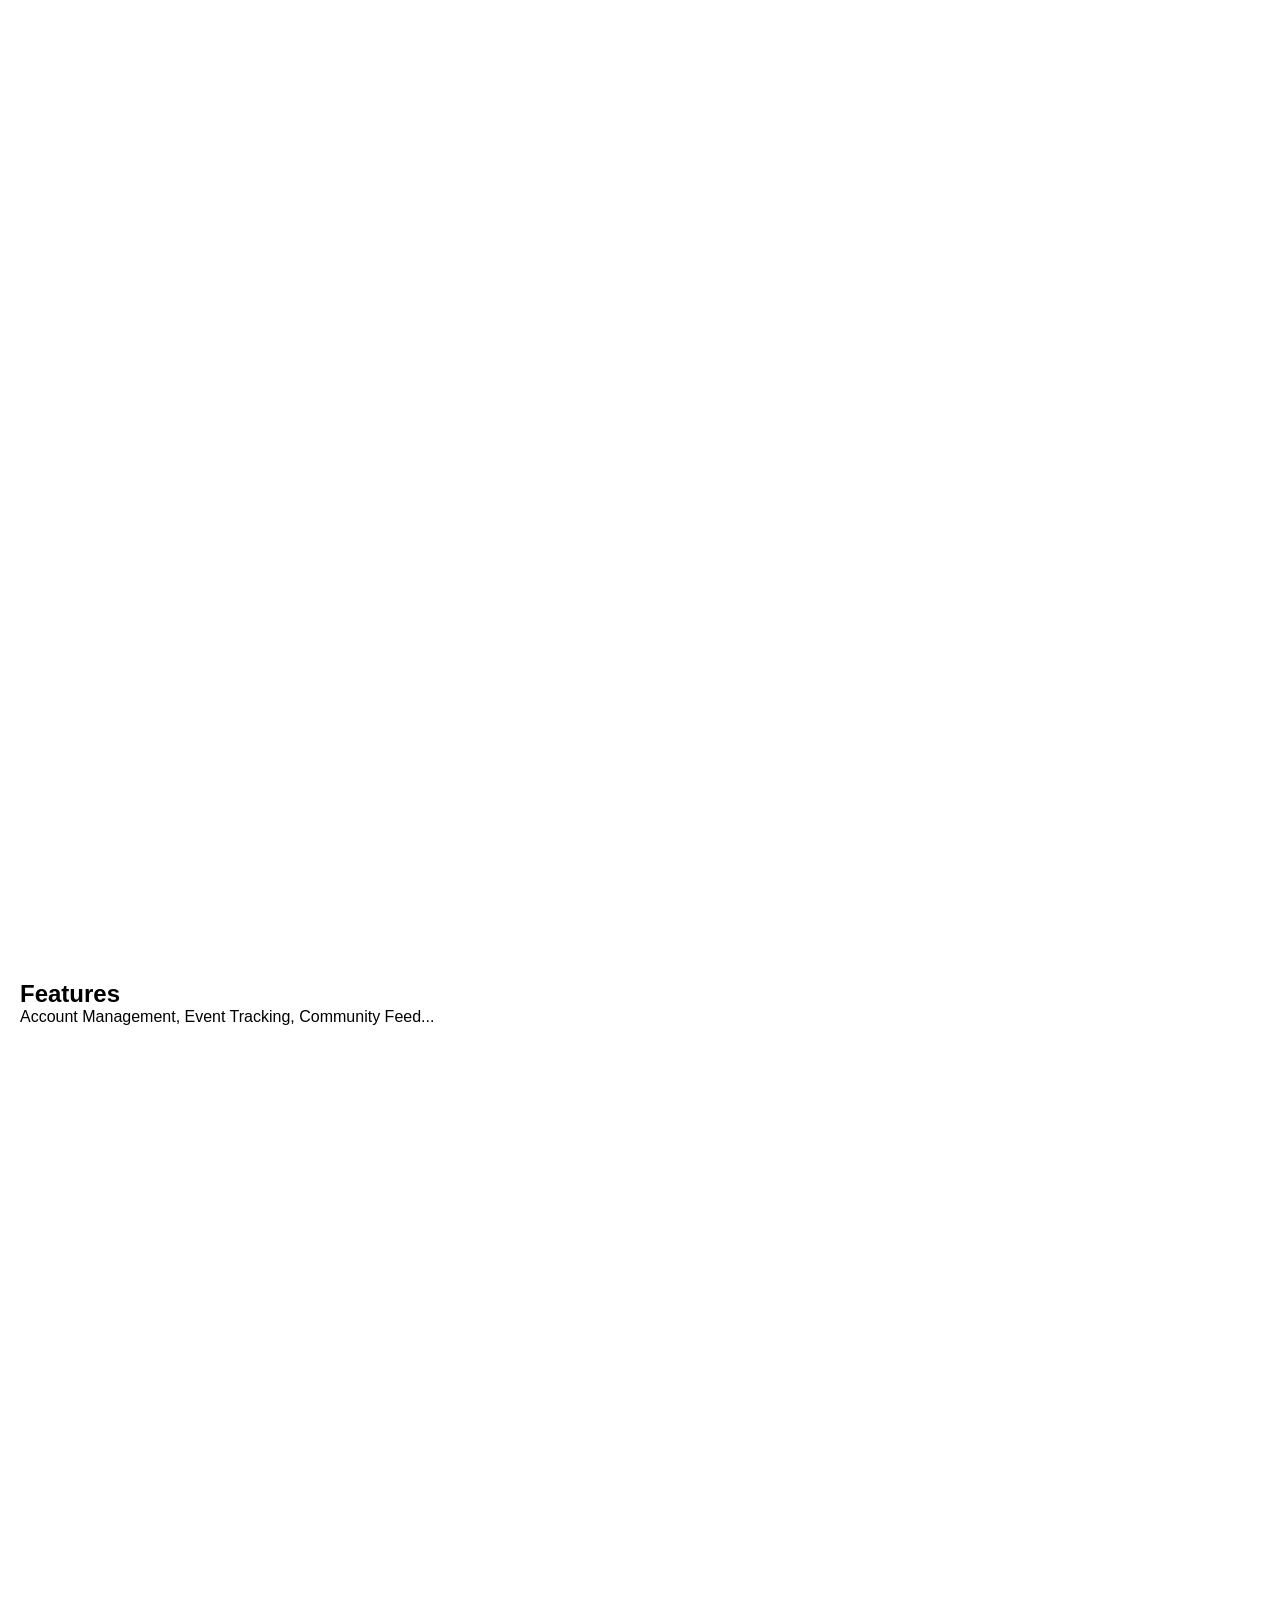
==== index.html @ 981279d8 "Add files via upload" ====
<!DOCTYPE html>
<html lang="en">
<head>
  <meta charset="UTF-8">
  <meta name="viewport" content="width=device-width, initial-scale=1.0">
  <title>ROTL Zone-3 Alliance</title>
  <link rel="stylesheet" href="css/style.css">
</head>
<body>

  <!-- Navbar -->
  <nav class="navbar">
    <div class="logo">ROTL Zone-3</div>
    <div>
      <a href="#features">Features</a>
      <a href="login.html" class="btn btn-primary">Login / Join</a>
    </div>
  </nav>

  <!-- Hero Section -->
  <section class="hero">
    <h1>Welcome to Zone-3 Command</h1>
    <p>Manage Accounts • Track Events • Connect Allies</p>
    <br>
    <a href="login.html" class="btn btn-primary">Get Started</a>
  </section>

  <!-- Features Section -->
  <section id="features">
    <h2>Features</h2>
    <p>Account Management, Event Tracking, Community Feed...</p>
  </section>

</body>
</html>
---- css/style.css ----
/* Global Reset */
* { margin: 0; padding: 0; box-sizing: border-box; font-family: 'Segoe UI', sans-serif; }

/* Smooth Scrolling */
html { scroll-behavior: smooth; }

/* Colors */
:root {
  --primary: #007bff;
  --dark: #1a1a1a;
  --light: #f4f4f4;
  --danger: #dc3545;
}

body { background: var-light; color: var-dark; }

/* Navbar */
.navbar {
  position: fixed; top: 0; width: 100%;
  background: var-dark; color: white;
  padding: 1rem 2rem; display: flex;
  justify-content: space-between; align-items: center;
  z-index: 1000;
}

.navbar a { color: white; text-decoration: none; margin-left: 20px; }
.btn { padding: 8px 16px; border-radius: 5px; cursor: pointer; border: none; }
.btn-primary { background: var-primary; color: white; }

/* Sections */
section { padding: 80px 20px; min-height: 100vh; }
.hero { background: var-dark; color: white; text-align: center; display: flex; flex-direction: column; justify-content: center; }

/* Forms */
.form-container { max-width: 400px; margin: 100px auto; padding: 20px; background: white; box-shadow: 0 4px 6px rgba(0,0,0,0.1); }
input { width: 100%; padding: 10px; margin: 10px 0; border: 1px solid #ddd; }
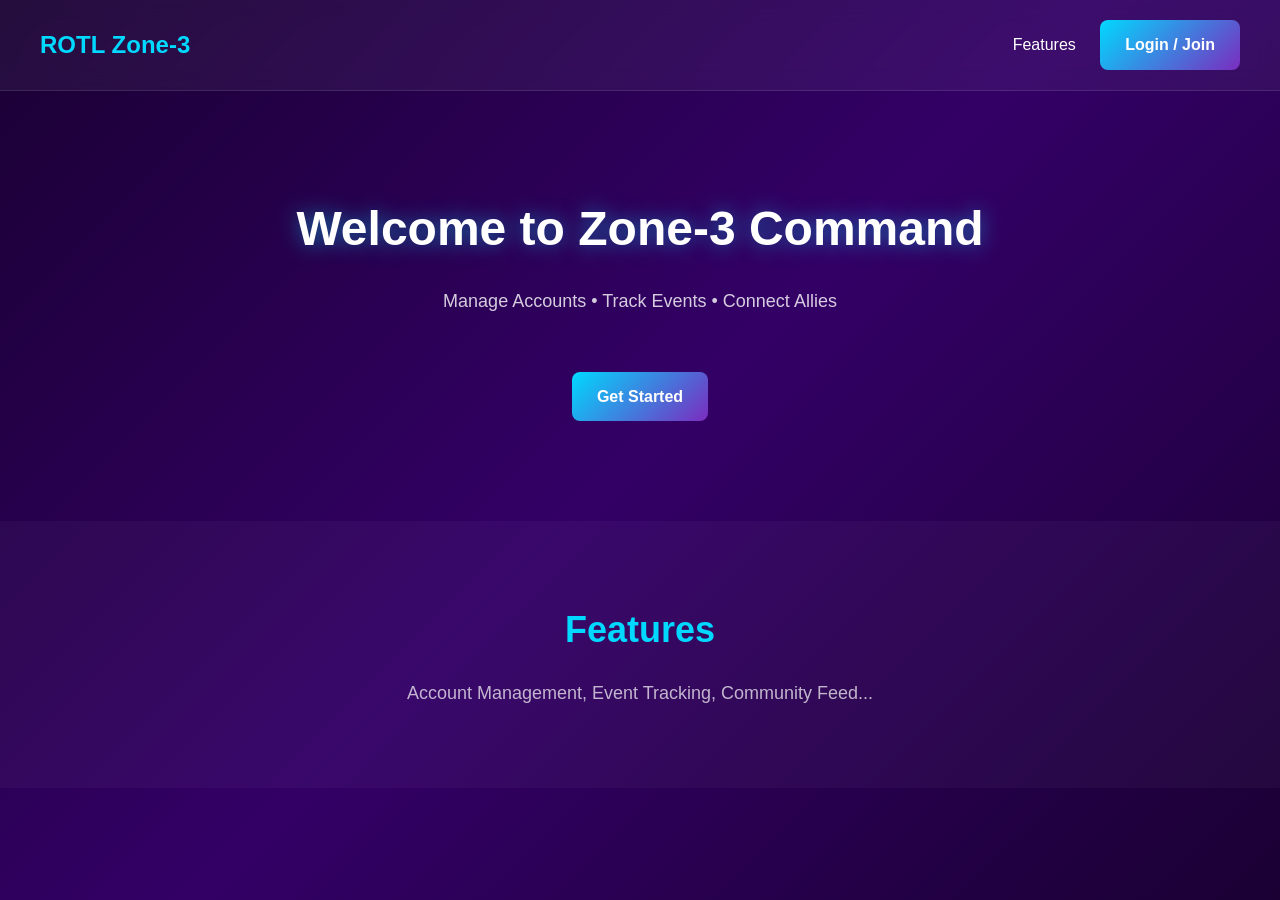
==== commit 3e696c19: "Add version query to stylesheet link" ====
--- a/index.html
+++ b/index.html
@@ -4,7 +4,7 @@
   <meta charset="UTF-8">
   <meta name="viewport" content="width=device-width, initial-scale=1.0">
   <title>ROTL Zone-3 Alliance</title>
-  <link rel="stylesheet" href="css/style.css">
+  <link rel="stylesheet" href="css/style.css?v=2">
 </head>
 <body>
 
@@ -32,4 +32,4 @@
   </section>
 
 </body>
-</html>+</html>
--- a/css/style.css
+++ b/css/style.css
@@ -1,36 +1,392 @@
 /* Global Reset */
-* { margin: 0; padding: 0; box-sizing: border-box; font-family: 'Segoe UI', sans-serif; }
-
-/* Smooth Scrolling */
-html { scroll-behavior: smooth; }
-
-/* Colors */
-:root {
-  --primary: #007bff;
-  --dark: #1a1a1a;
-  --light: #f4f4f4;
-  --danger: #dc3545;
-}
-
-body { background: var-light; color: var-dark; }
+* {
+  margin: 0;
+  padding: 0;
+  box-sizing: border-box;
+  font-family: 'Segoe UI', Tahoma, Geneva, Verdana, sans-serif;
+}
+
+html {
+  scroll-behavior: smooth;
+}
+
+/* Body - Purple Gradient for ALL pages */
+body {
+  background: linear-gradient(135deg, #1a0033 0%, #330066 50%, #1a0033 100%);
+  min-height: 100vh;
+  color: #fff;
+  line-height: 1.6;
+}
 
 /* Navbar */
 .navbar {
-  position: fixed; top: 0; width: 100%;
-  background: var-dark; color: white;
-  padding: 1rem 2rem; display: flex;
-  justify-content: space-between; align-items: center;
+  display: flex;
+  justify-content: space-between;
+  align-items: center;
+  padding: 20px 40px;
+  background: rgba(255, 255, 255, 0.05);
+  backdrop-filter: blur(10px);
+  border-bottom: 1px solid rgba(255, 255, 255, 0.1);
+  position: sticky;
+  top: 0;
   z-index: 1000;
 }
 
-.navbar a { color: white; text-decoration: none; margin-left: 20px; }
-.btn { padding: 8px 16px; border-radius: 5px; cursor: pointer; border: none; }
-.btn-primary { background: var-primary; color: white; }
-
-/* Sections */
-section { padding: 80px 20px; min-height: 100vh; }
-.hero { background: var-dark; color: white; text-align: center; display: flex; flex-direction: column; justify-content: center; }
-
-/* Forms */
-.form-container { max-width: 400px; margin: 100px auto; padding: 20px; background: white; box-shadow: 0 4px 6px rgba(0,0,0,0.1); }
-input { width: 100%; padding: 10px; margin: 10px 0; border: 1px solid #ddd; }+.navbar .logo {
+  font-size: 24px;
+  font-weight: bold;
+  color: #00d9ff;
+}
+
+.navbar a {
+  color: #fff;
+  text-decoration: none;
+  margin-left: 20px;
+  transition: all 0.3s;
+}
+
+.navbar a:hover {
+  color: #00d9ff;
+}
+/* Buttons */
+.btn {
+  padding: 12px 25px;
+  border-radius: 8px;
+  text-decoration: none;
+  font-weight: 600;
+  transition: all 0.3s;
+  display: inline-block;
+  border: none;
+  cursor: pointer;
+  font-size: 16px;
+}
+
+.btn-primary {
+  background: linear-gradient(135deg, #00d9ff, #7b2cbf);
+  color: #fff;
+}
+
+.btn-primary:hover {
+  transform: translateY(-2px);
+  box-shadow: 0 10px 30px rgba(0, 217, 255, 0.3);
+}
+
+.btn-secondary {
+  background: rgba(255, 255, 255, 0.1);
+  color: #fff;
+  border: 1px solid rgba(255, 255, 255, 0.2);
+}
+
+.btn-secondary:hover {
+  background: rgba(255, 255, 255, 0.2);
+}
+
+.btn-danger {
+  background: #dc3545;
+  color: #fff;
+}
+
+/* Hero Section */
+.hero {
+  text-align: center;
+  padding: 100px 20px;
+}
+
+.hero h1 {
+  font-size: 48px;
+  margin-bottom: 20px;
+  text-shadow: 0 0 20px rgba(0, 217, 255, 0.5);
+}
+.hero p {
+  font-size: 18px;
+  color: rgba(255, 255, 255, 0.8);
+  margin-bottom: 30px;
+}
+
+/* Features Section */
+#features {
+  padding: 80px 40px;
+  background: rgba(255, 255, 255, 0.03);
+  text-align: center;
+}
+
+#features h2 {
+  font-size: 36px;
+  margin-bottom: 20px;
+  color: #00d9ff;
+}
+
+#features p {
+  font-size: 18px;
+  color: rgba(255, 255, 255, 0.7);
+}
+
+/* Form Containers */
+.form-container {
+  max-width: 450px;
+  margin: 80px auto;
+  padding: 40px;
+  background: rgba(255, 255, 255, 0.05);
+  backdrop-filter: blur(20px);
+  border-radius: 20px;
+  border: 1px solid rgba(255, 255, 255, 0.1);
+  box-shadow: 0 25px 50px rgba(0, 0, 0, 0.3);
+}
+
+.form-container h2 {
+  color: #fff;
+  text-align: center;
+  margin-bottom: 30px;
+  font-size: 28px;
+}
+
+/* Form Inputs */
+input, select, textarea {
+  width: 100%;
+  padding: 14px;
+  margin: 10px 0;
+  background: rgba(255, 255, 255, 0.08);  border: 1px solid rgba(255, 255, 255, 0.1);
+  border-radius: 10px;
+  color: #fff;
+  font-size: 15px;
+  outline: none;
+  transition: all 0.3s;
+}
+
+input:focus, select:focus, textarea:focus {
+  border-color: #00d9ff;
+  background: rgba(255, 255, 255, 0.12);
+  box-shadow: 0 0 20px rgba(0, 217, 255, 0.2);
+}
+
+input::placeholder, textarea::placeholder {
+  color: rgba(255, 255, 255, 0.5);
+}
+
+select option {
+  background: #1a0033;
+  color: #fff;
+}
+
+/* Labels */
+label {
+  display: block;
+  color: rgba(255, 255, 255, 0.8);
+  margin-bottom: 8px;
+  font-size: 14px;
+  font-weight: 600;
+}
+
+/* Cards */
+.card {
+  background: rgba(255, 255, 255, 0.05);
+  border-radius: 12px;
+  padding: 25px;
+  margin: 20px 0;
+  border: 1px solid rgba(255, 255, 255, 0.1);
+}
+
+.card h3 {
+  color: #00d9ff;
+  margin-bottom: 15px;
+  font-size: 20px;
+}
+
+.card p, .card li {
+  color: rgba(255, 255, 255, 0.8);
+  font-size: 15px;}
+
+/* Dashboard Grid */
+.dashboard-grid {
+  display: grid;
+  grid-template-columns: repeat(auto-fit, minmax(280px, 1fr));
+  gap: 20px;
+  padding: 40px 20px;
+  max-width: 1200px;
+  margin: 0 auto;
+}
+
+.dashboard-card {
+  background: rgba(255, 255, 255, 0.05);
+  border-radius: 12px;
+  padding: 30px;
+  text-align: center;
+  border: 1px solid rgba(255, 255, 255, 0.1);
+  transition: all 0.3s;
+  cursor: pointer;
+}
+
+.dashboard-card:hover {
+  transform: translateY(-5px);
+  background: rgba(255, 255, 255, 0.08);
+  border-color: #00d9ff;
+}
+
+.dashboard-card .icon {
+  font-size: 48px;
+  margin-bottom: 15px;
+}
+
+.dashboard-card h3 {
+  color: #fff;
+  font-size: 20px;
+  margin-bottom: 10px;
+}
+
+.dashboard-card p {
+  color: rgba(255, 255, 255, 0.6);
+  font-size: 14px;
+}
+
+/* Profile Sections */
+.profile-section {
+  max-width: 800px;
+  margin: 40px auto;
+  padding: 0 20px;
+}
+.profile-header {
+  background: rgba(255, 255, 255, 0.05);
+  border-radius: 15px;
+  padding: 40px;
+  text-align: center;
+  margin-bottom: 30px;
+  border: 1px solid rgba(255, 255, 255, 0.1);
+}
+
+.profile-header h2 {
+  color: #fff;
+  font-size: 32px;
+  margin-bottom: 10px;
+}
+
+.profile-header p {
+  color: rgba(255, 255, 255, 0.7);
+  font-size: 16px;
+}
+
+/* Accordion/Collapsible */
+.accordion {
+  background: rgba(255, 255, 255, 0.05);
+  border-radius: 10px;
+  margin-bottom: 15px;
+  border: 1px solid rgba(255, 255, 255, 0.1);
+  overflow: hidden;
+}
+
+.accordion-header {
+  padding: 20px;
+  background: linear-gradient(135deg, #00d9ff 0%, #7b2cbf 100%);
+  color: #fff;
+  cursor: pointer;
+  display: flex;
+  justify-content: space-between;
+  align-items: center;
+  font-weight: bold;
+  font-size: 16px;
+  transition: all 0.3s;
+}
+
+.accordion-header:hover {
+  opacity: 0.9;
+}
+
+.accordion-body {
+  max-height: 0;
+  overflow: hidden;  transition: max-height 0.3s ease-out;
+  background: rgba(255, 255, 255, 0.03);
+}
+
+.accordion-body.show {
+  max-height: 2000px;
+}
+
+.accordion-content {
+  padding: 20px;
+  color: rgba(255, 255, 255, 0.8);
+}
+
+/* Tables */
+table {
+  width: 100%;
+  border-collapse: collapse;
+  margin: 20px 0;
+}
+
+table th {
+  background: rgba(0, 217, 255, 0.2);
+  padding: 12px;
+  text-align: left;
+  color: #00d9ff;
+  font-weight: 600;
+  border-bottom: 2px solid rgba(0, 217, 255, 0.3);
+}
+
+table td {
+  padding: 12px;
+  border-bottom: 1px solid rgba(255, 255, 255, 0.1);
+  color: rgba(255, 255, 255, 0.8);
+}
+
+/* Alerts */
+.alert {
+  padding: 15px 20px;
+  border-radius: 8px;
+  margin: 20px 0;
+  animation: slideIn 0.3s ease;
+}
+
+.alert-success {
+  background: rgba(40, 167, 69, 0.2);
+  color: #28a745;
+  border: 1px solid rgba(40, 167, 69, 0.3);
+}
+
+.alert-error {  background: rgba(220, 53, 69, 0.2);
+  color: #dc3545;
+  border: 1px solid rgba(220, 53, 69, 0.3);
+}
+
+.alert-info {
+  background: rgba(0, 217, 255, 0.2);
+  color: #00d9ff;
+  border: 1px solid rgba(0, 217, 255, 0.3);
+}
+
+@keyframes slideIn {
+  from { opacity: 0; transform: translateY(-10px); }
+  to { opacity: 1; transform: translateY(0); }
+}
+
+/* Loading */
+.loading {
+  text-align: center;
+  padding: 40px;
+  color: rgba(255, 255, 255, 0.6);
+  font-size: 18px;
+}
+
+/* Responsive */
+@media (max-width: 768px) {
+  .navbar {
+    flex-direction: column;
+    gap: 15px;
+    padding: 20px;
+  }
+  
+  .hero h1 {
+    font-size: 32px;
+  }
+  
+  .hero p {
+    font-size: 16px;
+  }
+  
+  .form-container {
+    margin: 40px 20px;
+    padding: 30px 20px;
+  }
+  
+  .dashboard-grid {
+    grid-template-columns: 1fr;
+  }
+}
